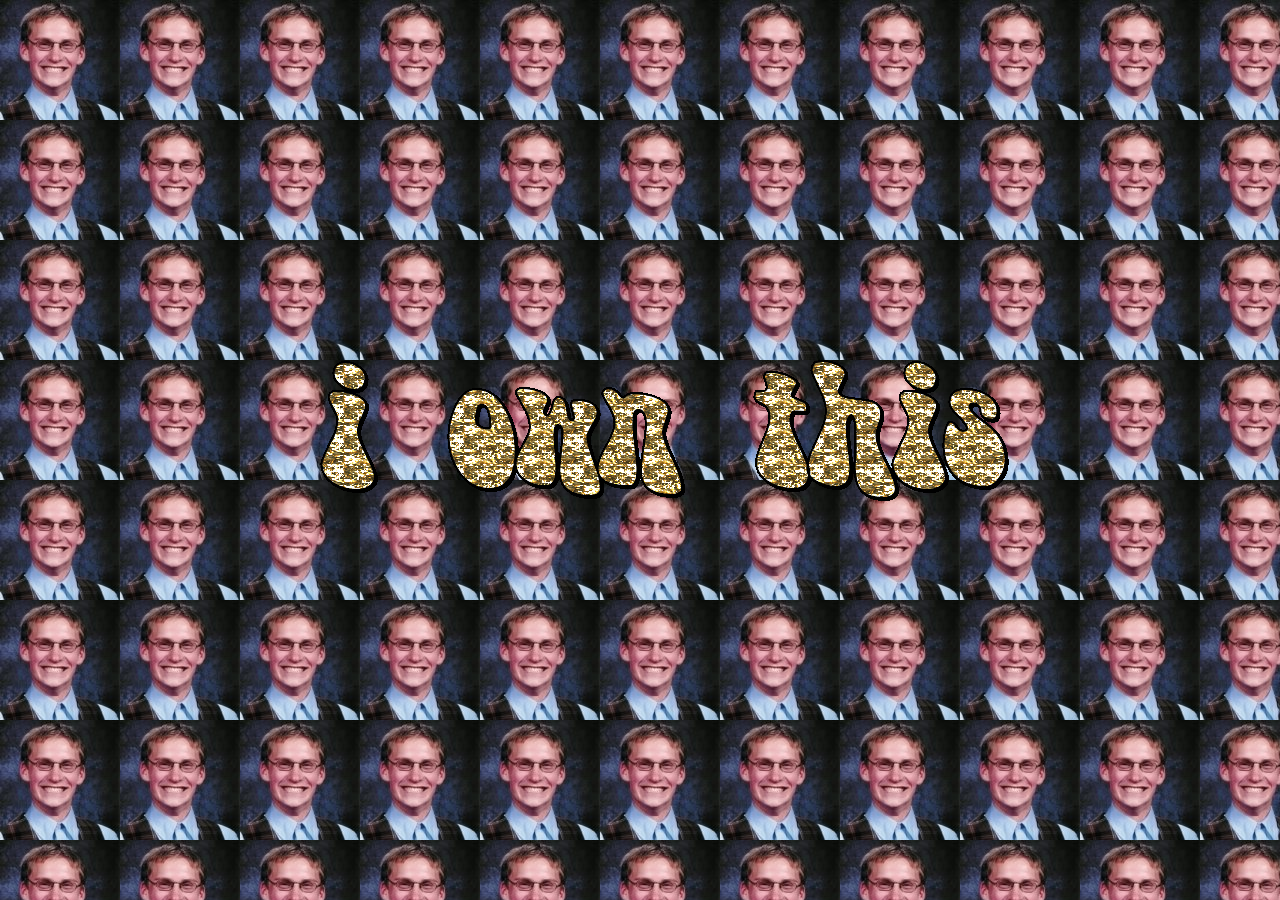
==== index.html @ 6bb57e72 "initial commit" ====
<!DOCTYPE html>
<!--[if lt IE 7]>      <html class="no-js lt-ie9 lt-ie8 lt-ie7"> <![endif]-->
<!--[if IE 7]>         <html class="no-js lt-ie9 lt-ie8"> <![endif]-->
<!--[if IE 8]>         <html class="no-js lt-ie9"> <![endif]-->
<!--[if gt IE 8]><!--> <html class="no-js"> <!--<![endif]-->
    <head>
        <meta charset="utf-8">
        <meta http-equiv="X-UA-Compatible" content="IE=edge,chrome=1">
        <title>a.k.a. ron von crosler</title>
        <meta name="description" content="a.k.a. ron von crosler">
        <meta name="viewport" content="width=device-width, initial-scale=1">

        <link rel="stylesheet" href="css/normalize.min.css">
        <link rel="stylesheet" href="css/main.css">

        <script src="js/vendor/modernizr-2.6.2.min.js"></script>
    </head>
    <body>
        <!--[if lt IE 7]>
            <p class="browsehappy">You are using an <strong>outdated</strong> browser. Please <a href="http://browsehappy.com/">upgrade your browser</a> to improve your experience.</p>
        <![endif]-->

        <div id="main">
          <img src="img/i-own-this.gif"></img>
        </div>
      

        <script src="js/main.js"></script>
    </body>
</html>
---- css/main.css ----
/*! HTML5 Boilerplate v4.3.0 | MIT License | http://h5bp.com/ */

html,
button,
input,
select,
textarea {
    color: #222;
}

html {
    font-size: 1em;
    line-height: 1.4;
}

::-moz-selection {
    background: #b3d4fc;
    text-shadow: none;
}

::selection {
    background: #b3d4fc;
    text-shadow: none;
}

hr {
    display: block;
    height: 1px;
    border: 0;
    border-top: 1px solid #ccc;
    margin: 1em 0;
    padding: 0;
}

audio,
canvas,
img,
video {
    vertical-align: middle;
}

fieldset {
    border: 0;
    margin: 0;
    padding: 0;
}

textarea {
    resize: vertical;
}

.browsehappy {
    margin: 0.2em 0;
    background: #ccc;
    color: #000;
    padding: 0.2em 0;
}


/* ==========================================================================
   Author's custom styles
   ========================================================================== */

body {
  background: url(../img/me.jpg);
  background-size: 120px; 
}

#main {
  position: absolute;
  top: 40%;
  left: 25%;
  height: 145px;
  width: 690px;
  text-align: center;
}

h1 {
  font-color: #ffffff;
}

#footer {
  
}














/* ==========================================================================
   Media Queries
   ========================================================================== */

@media only screen and (min-width: 35em) {

}

@media print,
       (-o-min-device-pixel-ratio: 5/4),
       (-webkit-min-device-pixel-ratio: 1.25),
       (min-resolution: 120dpi) {

}

/* ==========================================================================
   Helper classes
   ========================================================================== */

.ir {
    background-color: transparent;
    border: 0;
    overflow: hidden;
    *text-indent: -9999px;
}

.ir:before {
    content: "";
    display: block;
    width: 0;
    height: 150%;
}

.hidden {
    display: none !important;
    visibility: hidden;
}

.visuallyhidden {
    border: 0;
    clip: rect(0 0 0 0);
    height: 1px;
    margin: -1px;
    overflow: hidden;
    padding: 0;
    position: absolute;
    width: 1px;
}

.visuallyhidden.focusable:active,
.visuallyhidden.focusable:focus {
    clip: auto;
    height: auto;
    margin: 0;
    overflow: visible;
    position: static;
    width: auto;
}

.invisible {
    visibility: hidden;
}

.clearfix:before,
.clearfix:after {
    content: " ";
    display: table;
}

.clearfix:after {
    clear: both;
}

.clearfix {
    *zoom: 1;
}

/* ==========================================================================
   Print styles
   ========================================================================== */

@media print {
    * {
        background: transparent !important;
        color: #000 !important;
        box-shadow: none !important;
        text-shadow: none !important;
    }

    a,
    a:visited {
        text-decoration: underline;
    }

    a[href]:after {
        content: " (" attr(href) ")";
    }

    abbr[title]:after {
        content: " (" attr(title) ")";
    }

    .ir a:after,
    a[href^="javascript:"]:after,
    a[href^="#"]:after {
        content: "";
    }

    pre,
    blockquote {
        border: 1px solid #999;
        page-break-inside: avoid;
    }

    thead {
        display: table-header-group;
    }

    tr,
    img {
        page-break-inside: avoid;
    }

    img {
        max-width: 100% !important;
    }

    @page {
        margin: 0.5cm;
    }

    p,
    h2,
    h3 {
        orphans: 3;
        widows: 3;
    }

    h2,
    h3 {
        page-break-after: avoid;
    }
}
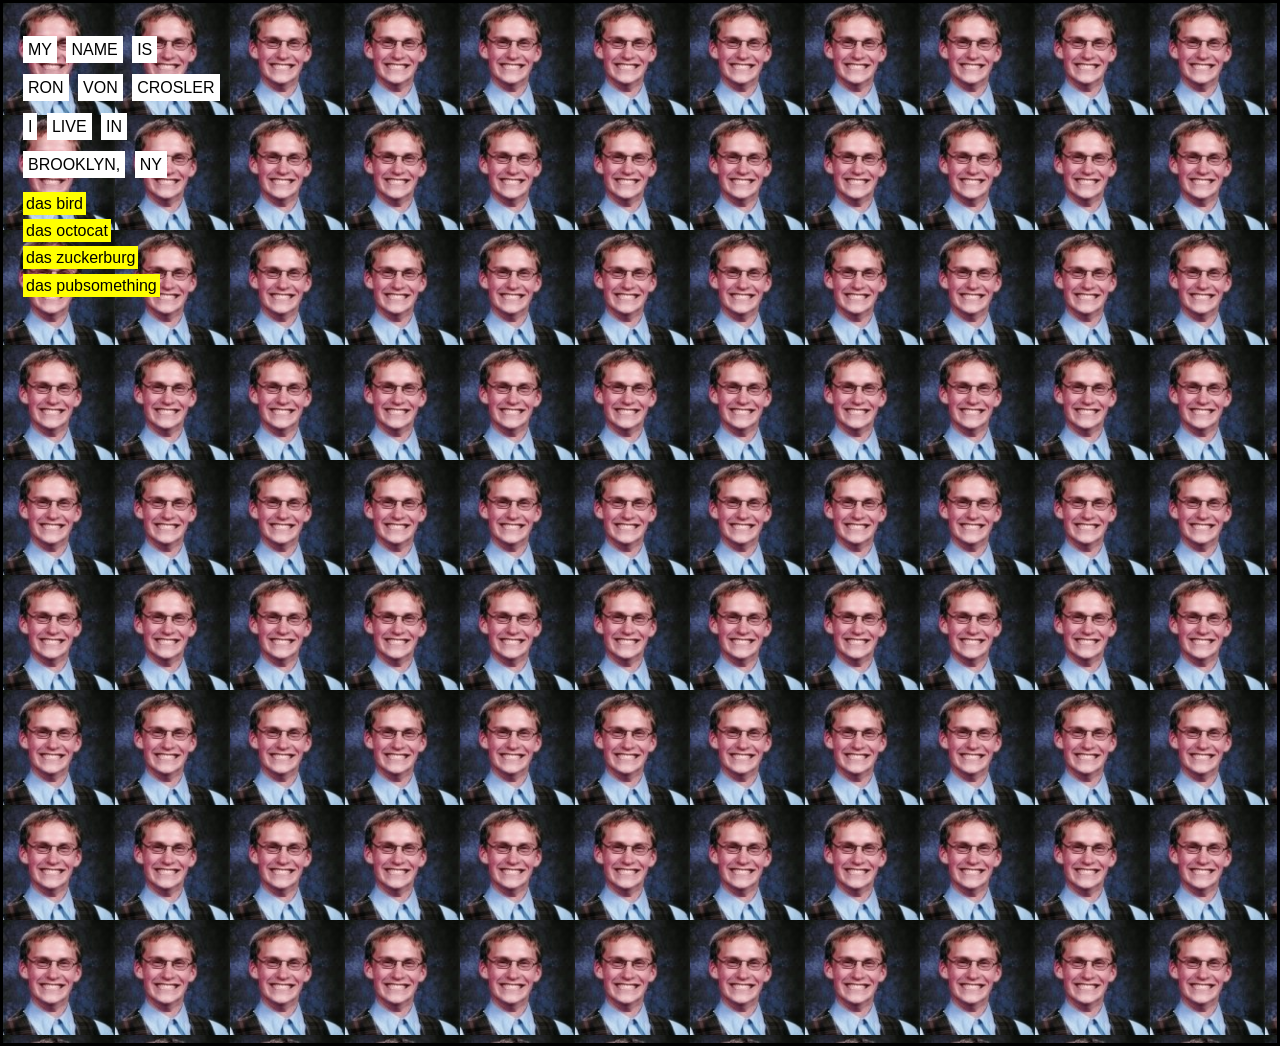
==== commit ca07d5e4: "BGBGBGBG Ch-ch-changes" ====
--- a/index.html
+++ b/index.html
@@ -15,16 +15,44 @@
 
         <script src="js/vendor/modernizr-2.6.2.min.js"></script>
     </head>
-    <body>
+    <body class="bg-black">
         <!--[if lt IE 7]>
             <p class="browsehappy">You are using an <strong>outdated</strong> browser. Please <a href="http://browsehappy.com/">upgrade your browser</a> to improve your experience.</p>
         <![endif]-->
 
-        <div id="main">
-          <img src="img/i-own-this.gif"></img>
+        <div id="main" class="container">
+
+          <div class="write-here">
+            <p class="paragraph">
+              <span class="bg-white mr-5 p-2 word">MY</span>
+              <span class="bg-white mr-5 p-2 word">NAME</span>
+              <span class="bg-white mr-5 p-2 word">IS</span>
+            </p>
+            <p class="paragraph">
+              <span class="bg-white mr-5 p-2 word">RON</span>
+              <span class="bg-white mr-5 p-2 word">VON</span>
+              <span class="bg-white mr-5 p-2 word">CROSLER</span>
+            </p>
+            <p class="paragraph">
+              <span class="bg-white mr-5 p-2 word">I</span>
+              <span class="bg-white mr-5 p-2 word">LIVE</span>
+              <span class="bg-white mr-5 p-2 word">IN</span>
+            </p>
+            <p class="paragraph">
+              <span class="bg-white mr-5 p-2 word">BROOKLYN,</span>
+              <span class="bg-white mr-5 p-2 word">NY</span>
+            </p>
+          </div>
+          <ul class="links">
+            <li><a href="https://twitter.com/_lovehandle_" class="bg-yellow">das bird</a></li>
+            <li><a href="https://github.com/lovehandle" class="bg-yellow">das octocat</a></li>
+            <li><a href="#" class="bg-yellow" onclick="alert('yeah, right! lolol')">das zuckerburg</a></li>
+            <li><a href="pub.asc" class="bg-yellow">das pubsomething</a></li>
+          </ul>
+
         </div>
-      
 
+        <script src="js/vendor/jquery-1.11.0.min.js"></script>
         <script src="js/main.js"></script>
     </body>
 </html>
--- a/css/main.css
+++ b/css/main.css
@@ -5,237 +5,264 @@
 input,
 select,
 textarea {
-    color: #222;
+  color: #222;
 }
 
 html {
-    font-size: 1em;
-    line-height: 1.4;
+  font-size: 1em;
+  line-height: 1.4;
 }
 
 ::-moz-selection {
-    background: #b3d4fc;
-    text-shadow: none;
+  background: #b3d4fc;
+  text-shadow: none;
 }
 
 ::selection {
-    background: #b3d4fc;
-    text-shadow: none;
+  background: #b3d4fc;
+  text-shadow: none;
 }
 
 hr {
-    display: block;
-    height: 1px;
-    border: 0;
-    border-top: 1px solid #ccc;
-    margin: 1em 0;
-    padding: 0;
+  display: block;
+  height: 1px;
+  border: 0;
+  border-top: 1px solid #ccc;
+  margin: 1em 0;
+  padding: 0;
 }
 
 audio,
 canvas,
 img,
 video {
-    vertical-align: middle;
+  vertical-align: middle;
 }
 
 fieldset {
-    border: 0;
-    margin: 0;
-    padding: 0;
+  border: 0;
+  margin: 0;
+  padding: 0;
 }
 
 textarea {
-    resize: vertical;
+  resize: vertical;
 }
 
 .browsehappy {
-    margin: 0.2em 0;
-    background: #ccc;
-    color: #000;
-    padding: 0.2em 0;
-}
-
+  margin: 0.2em 0;
+  background: #ccc;
+  color: #000;
+  padding: 0.2em 0;
+}
 
 /* ==========================================================================
-   Author's custom styles
-   ========================================================================== */
+Author's custom styles
+========================================================================== */
 
 body {
-  background: url(../img/me.jpg);
-  background-size: 120px; 
+  font-family: Arial, Verdana, Helvetica, sans-serif;
+  color: #000000;
+}
+
+a {
+  color: #000000;
+  text-decoration: none;
+}
+
+a:hover{
+  text-decoration: underline;
+}
+
+ul {
+  list-style-type: none;
+  padding: 0;
+  margin: 0;
+}
+
+ul > li {
+  margin-bottom: 5px;
 }
 
 #main {
-  position: absolute;
-  top: 40%;
-  left: 25%;
-  height: 145px;
-  width: 690px;
-  text-align: center;
-}
-
-h1 {
-  font-color: #ffffff;
-}
-
-#footer {
-  
-}
-
-
-
-
-
-
-
-
-
-
-
-
-
+  position: relative;
+  height: 100%;
+  width: 100%;
+  min-height: 1000px;
+}
+
+.container {
+  width: 1020px;
+  padding: 20px;
+}
+
+.links {
+  width: 400px;
+}
+
+.p-2 {
+  padding: 2px;
+}
+
+.mr-5 {
+  margin-right: 5px;
+}
+
+.bg-white {
+  background-color: #ffffff;
+  border: solid #ffffff;
+}
+
+.bg-black {
+  background-color: #000000;
+  border: solid #000000;
+}
+
+.bg-yellow {
+  background-color: #ffff00;
+  border: solid #ffff00;
+}
 
 /* ==========================================================================
-   Media Queries
-   ========================================================================== */
+Media Queries
+========================================================================== */
 
 @media only screen and (min-width: 35em) {
 
 }
 
 @media print,
-       (-o-min-device-pixel-ratio: 5/4),
-       (-webkit-min-device-pixel-ratio: 1.25),
-       (min-resolution: 120dpi) {
+(-o-min-device-pixel-ratio: 5/4),
+(-webkit-min-device-pixel-ratio: 1.25),
+(min-resolution: 120dpi) {
 
 }
 
 /* ==========================================================================
-   Helper classes
-   ========================================================================== */
+Helper classes
+========================================================================== */
 
 .ir {
-    background-color: transparent;
-    border: 0;
-    overflow: hidden;
-    *text-indent: -9999px;
-}
-
-.ir:before {
+  background-color: transparent;
+  border: 0;
+  overflow: hidden;
+            *text-indent: -9999px;
+          }
+
+          .ir:before {
+            content: "";
+            display: block;
+            width: 0;
+            height: 150%;
+          }
+
+          .hidden {
+            display: none !important;
+            visibility: hidden;
+          }
+
+          .visuallyhidden {
+            border: 0;
+            clip: rect(0 0 0 0);
+            height: 1px;
+            margin: -1px;
+            overflow: hidden;
+            padding: 0;
+            position: absolute;
+            width: 1px;
+          }
+
+          .visuallyhidden.focusable:active,
+          .visuallyhidden.focusable:focus {
+            clip: auto;
+            height: auto;
+            margin: 0;
+            overflow: visible;
+            position: static;
+            width: auto;
+          }
+
+          .invisible {
+            visibility: hidden;
+          }
+
+          .clearfix:before,
+          .clearfix:after {
+            content: " ";
+            display: table;
+          }
+
+          .clearfix:after {
+            clear: both;
+          }
+
+          .clearfix {
+            *zoom: 1;
+          }
+
+          /* ==========================================================================
+          Print styles
+          ========================================================================== */
+
+@media print {
+  * {
+    background: transparent !important;
+    color: #000 !important;
+    box-shadow: none !important;
+    text-shadow: none !important;
+  }
+
+  a,
+  a:visited {
+    text-decoration: underline;
+  }
+
+  a[href]:after {
+    content: " (" attr(href) ")";
+  }
+
+  abbr[title]:after {
+    content: " (" attr(title) ")";
+  }
+
+  .ir a:after,
+  a[href^="javascript:"]:after,
+  a[href^="#"]:after {
     content: "";
-    display: block;
-    width: 0;
-    height: 150%;
-}
-
-.hidden {
-    display: none !important;
-    visibility: hidden;
-}
-
-.visuallyhidden {
-    border: 0;
-    clip: rect(0 0 0 0);
-    height: 1px;
-    margin: -1px;
-    overflow: hidden;
-    padding: 0;
-    position: absolute;
-    width: 1px;
-}
-
-.visuallyhidden.focusable:active,
-.visuallyhidden.focusable:focus {
-    clip: auto;
-    height: auto;
-    margin: 0;
-    overflow: visible;
-    position: static;
-    width: auto;
-}
-
-.invisible {
-    visibility: hidden;
-}
-
-.clearfix:before,
-.clearfix:after {
-    content: " ";
-    display: table;
-}
-
-.clearfix:after {
-    clear: both;
-}
-
-.clearfix {
-    *zoom: 1;
-}
-
-/* ==========================================================================
-   Print styles
-   ========================================================================== */
-
-@media print {
-    * {
-        background: transparent !important;
-        color: #000 !important;
-        box-shadow: none !important;
-        text-shadow: none !important;
-    }
-
-    a,
-    a:visited {
-        text-decoration: underline;
-    }
-
-    a[href]:after {
-        content: " (" attr(href) ")";
-    }
-
-    abbr[title]:after {
-        content: " (" attr(title) ")";
-    }
-
-    .ir a:after,
-    a[href^="javascript:"]:after,
-    a[href^="#"]:after {
-        content: "";
-    }
-
-    pre,
-    blockquote {
-        border: 1px solid #999;
-        page-break-inside: avoid;
-    }
-
-    thead {
-        display: table-header-group;
-    }
-
-    tr,
-    img {
-        page-break-inside: avoid;
-    }
-
-    img {
-        max-width: 100% !important;
-    }
-
-    @page {
-        margin: 0.5cm;
-    }
-
-    p,
-    h2,
-    h3 {
-        orphans: 3;
-        widows: 3;
-    }
-
-    h2,
-    h3 {
-        page-break-after: avoid;
-    }
-}
+  }
+
+  pre,
+  blockquote {
+    border: 1px solid #999;
+    page-break-inside: avoid;
+  }
+
+  thead {
+    display: table-header-group;
+  }
+
+  tr,
+  img {
+    page-break-inside: avoid;
+  }
+
+  img {
+    max-width: 100% !important;
+  }
+
+  @page {
+    margin: 0.5cm;
+  }
+
+  p,
+  h2,
+  h3 {
+    orphans: 3;
+    widows: 3;
+  }
+
+  h2,
+  h3 {
+    page-break-after: avoid;
+  }
+}
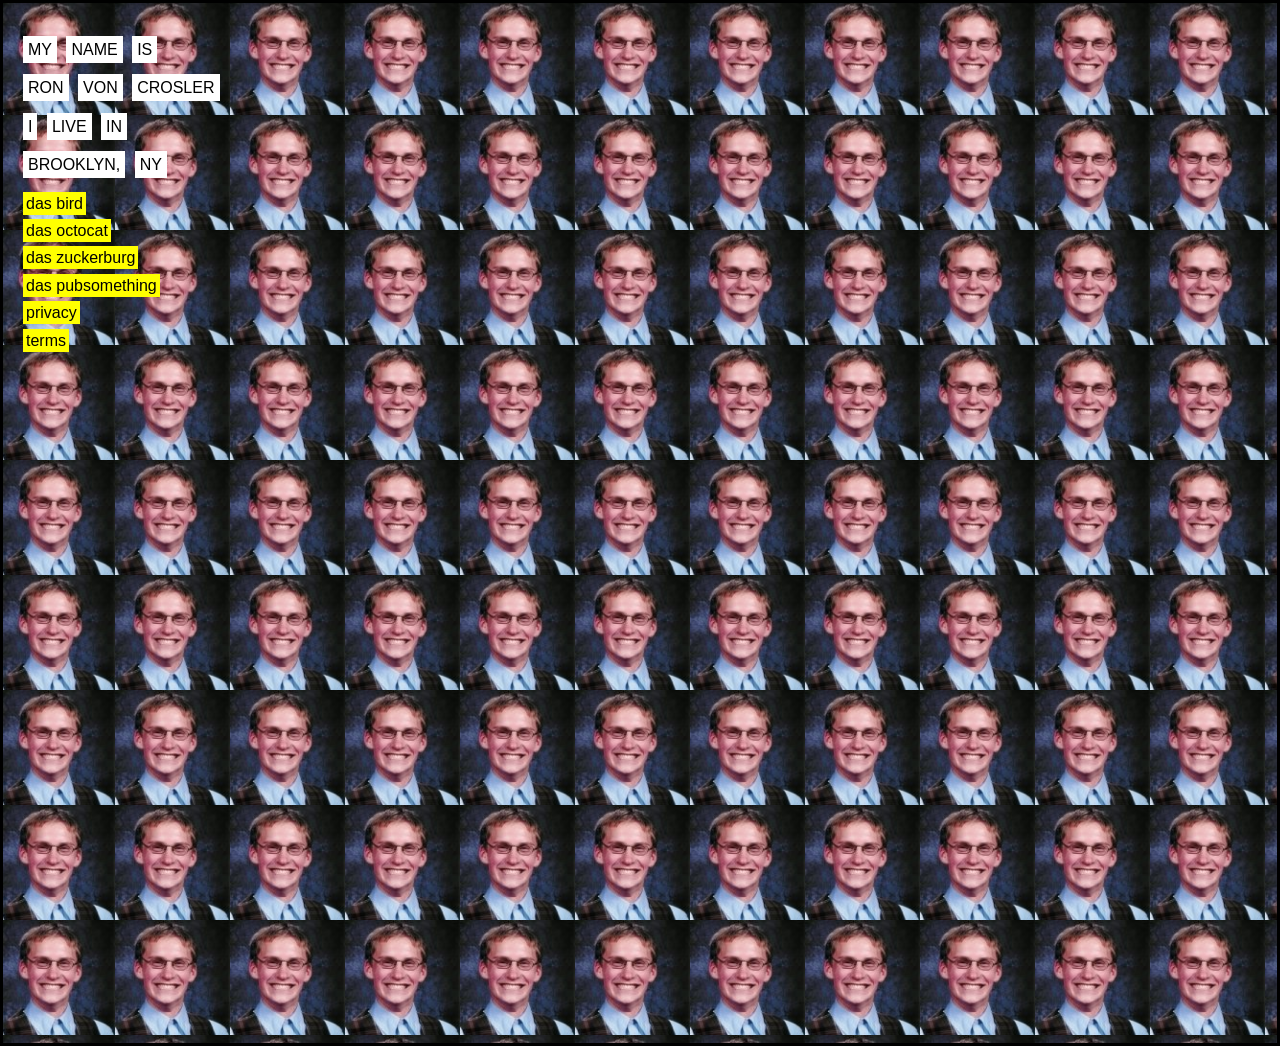
==== commit 2ccda189: "Add SMS privacy policy and terms pages. GitHub Pages publishes this site from the gh-pages branch ro" ====
--- a/index.html
+++ b/index.html
@@ -48,6 +48,8 @@
             <li><a href="https://github.com/lovehandle" class="bg-yellow">das octocat</a></li>
             <li><a href="#" class="bg-yellow" onclick="alert('yeah, right! lolol')">das zuckerburg</a></li>
             <li><a href="pub.asc" class="bg-yellow">das pubsomething</a></li>
+            <li><a href="privacy/" class="bg-yellow">privacy</a></li>
+            <li><a href="terms/" class="bg-yellow">terms</a></li>
           </ul>
 
         </div>
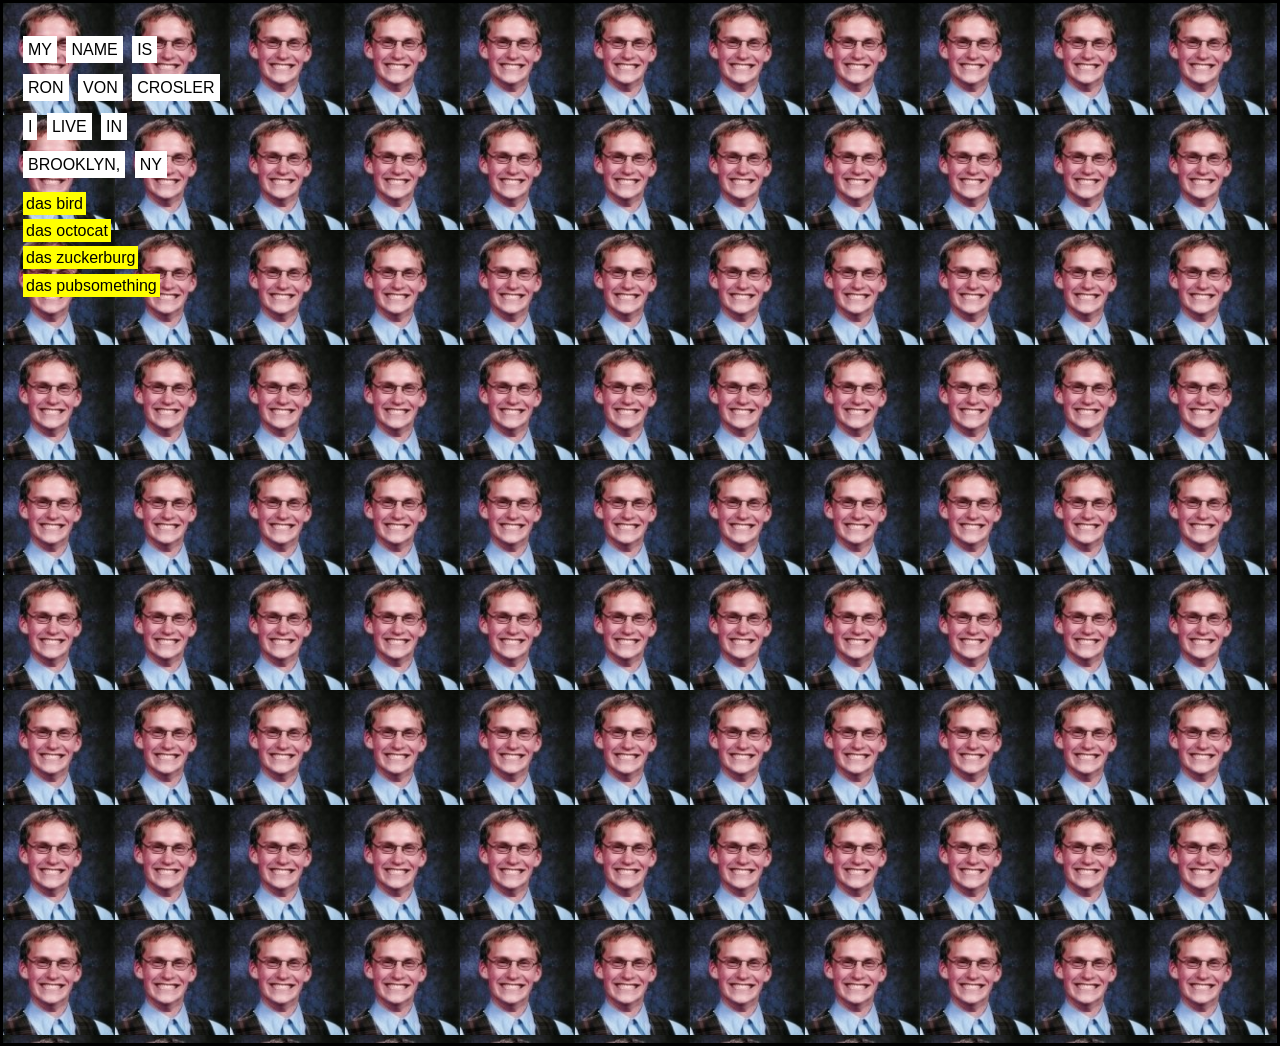
==== commit 48a25f14: "Remove privacy and terms links from the home page. Disallow /privacy/ and /terms/ so those pages sta" ====
--- a/index.html
+++ b/index.html
@@ -48,8 +48,6 @@
             <li><a href="https://github.com/lovehandle" class="bg-yellow">das octocat</a></li>
             <li><a href="#" class="bg-yellow" onclick="alert('yeah, right! lolol')">das zuckerburg</a></li>
             <li><a href="pub.asc" class="bg-yellow">das pubsomething</a></li>
-            <li><a href="privacy/" class="bg-yellow">privacy</a></li>
-            <li><a href="terms/" class="bg-yellow">terms</a></li>
           </ul>
 
         </div>
